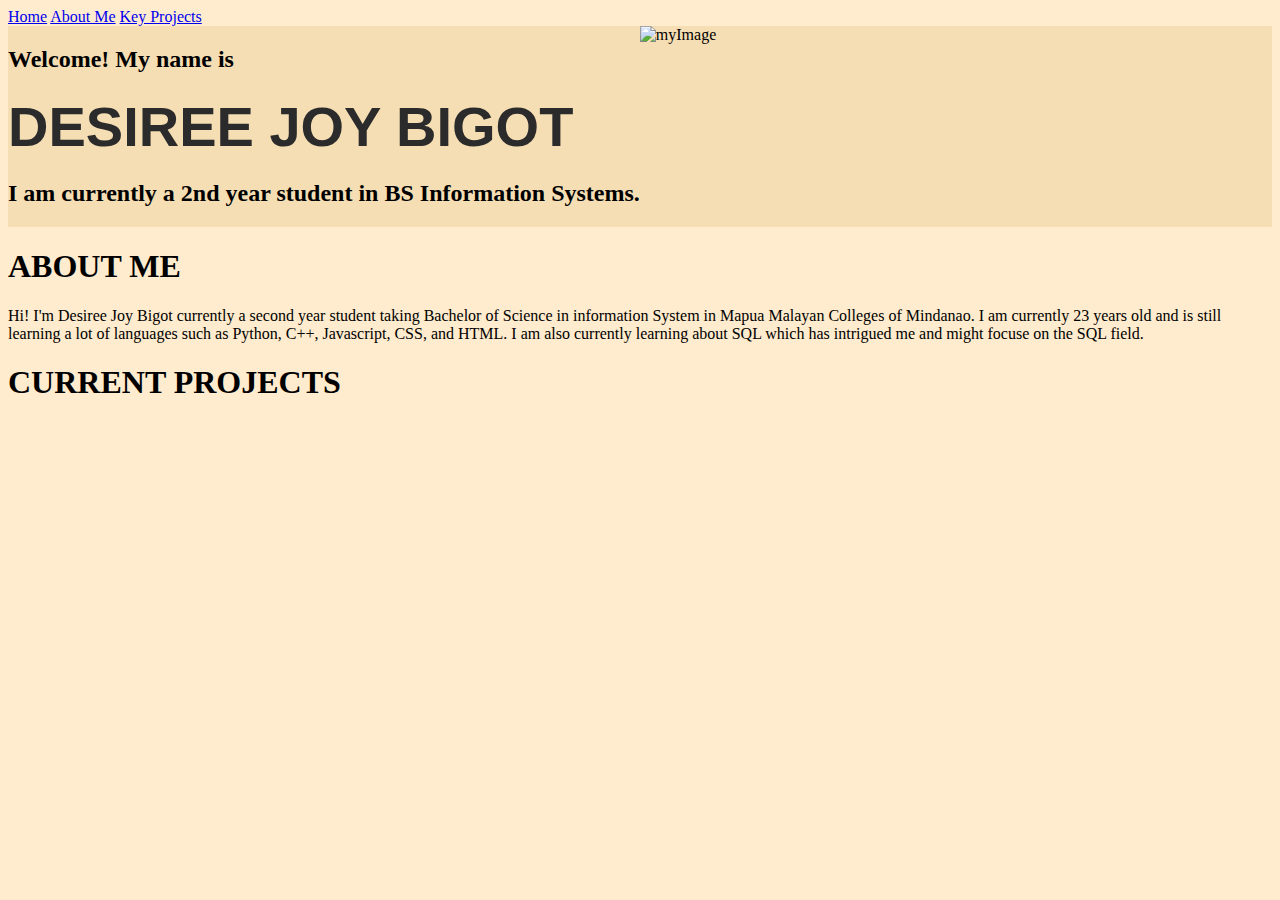
==== BIGOT_M1P3/index.html @ 06c0e911 "a" ====
<!DOCTYPE html>
<html lang="en">
<head>
    <meta charset="UTF-8">
    <meta name="viewport" content="width=device-width, initial-scale=1.0">
    <title>Portfolio</title>
    <link rel="stylesheet" href="style.css">
</head>
<body>
    <nav>
        <a href="#home">Home</a>
        <a href="#AboutMe">About Me</a>
        <a href="#KeyProjects">Key Projects</a>
    </nav>
    <header class="header1" id="home">
        <div class="headerContainer">
            <h2 class="Greet">Welcome! My name is</h2>
            <h1 class="name">DESIREE JOY BIGOT</h1>
            <h2 class="info">I am currently a 2nd year student in BS Information Systems. </h2>
        </div>
        <div class="imagecontainer">
            <img src="https://github.com/10djbigot/10djbigot.github.io/blob/main/BIGOT_M1P3/me.jpg?raw=true" class="myImage" alt="myImage">
        </div>
    </header>

    <div class=AboutMe id="AboutMe">
        <h1>ABOUT ME</h1>
        <p>Hi! I'm Desiree Joy Bigot currently a second year student taking Bachelor of Science in information System in Mapua Malayan
            Colleges of Mindanao. I am currently 23 years old and is still learning a lot of languages such as Python, C++, Javascript, CSS,
            and HTML. I am also currently learning about SQL which has intrigued me and might focuse on the SQL field.
        </p>
    </div>

    <div class="Projects" id=KeyProjects>
        <h1 class="h1Project">CURRENT PROJECTS</h1>
    </div>
</body>
</html>
---- BIGOT_M1P3/style.css ----
header{
    background-color: wheat;
    margin: 0%;
    padding: 0%;
    display: flex;
}

body{
    background-color: blanchedalmond;
}
nav{
    transition: all .05s /ease;
}
.imagecontainer {
    float: left;
    margin-right: 20px;
}

.myImage {
    height: 500px;
    width: auto;
}

.name {
    color: #2b2b2b;
    font-family: Poppins, sans-serif;
    font-size: 56px;
    font-weight: 700;
    line-height: 120%;
    margin: 0;
}
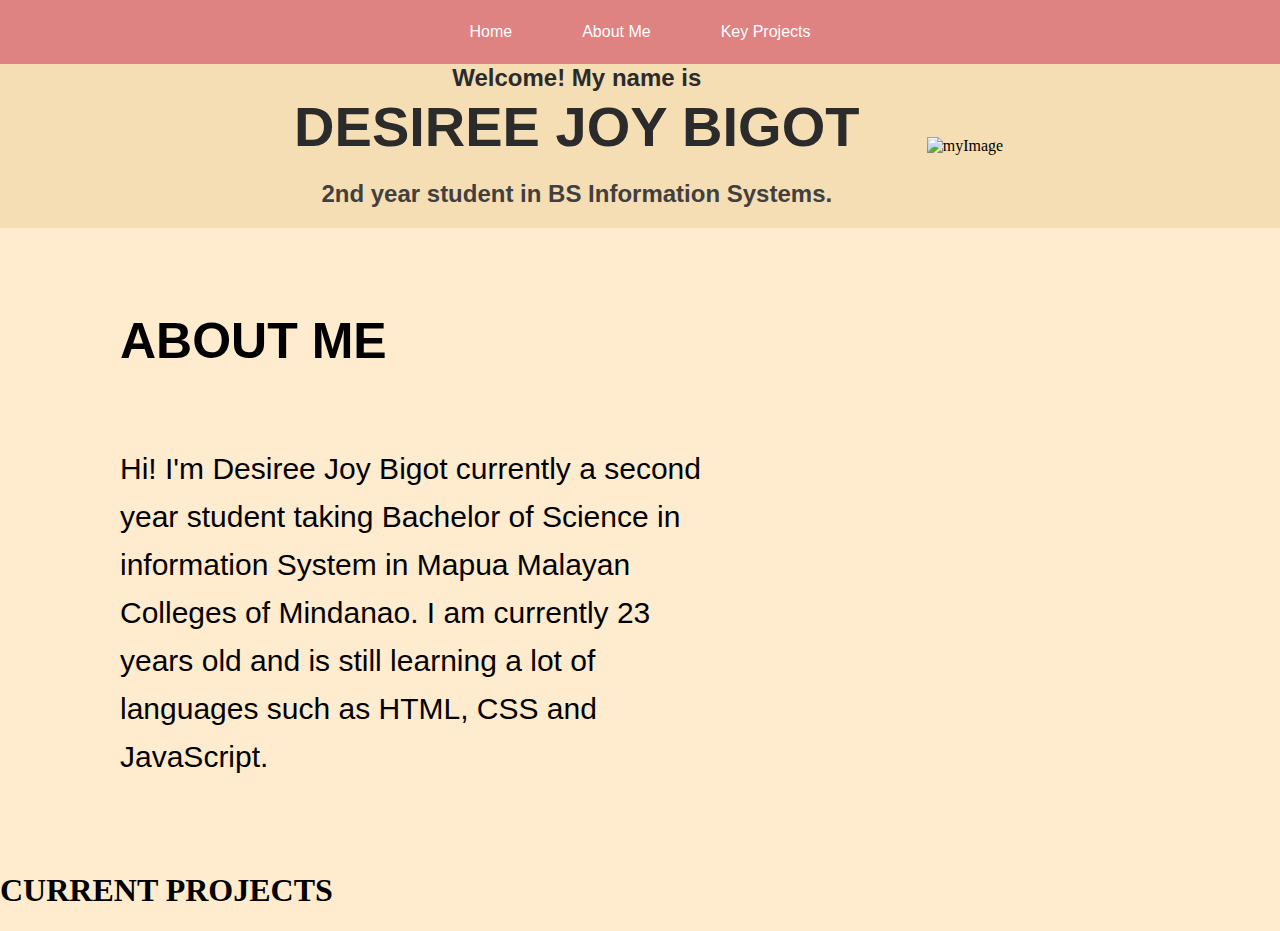
==== commit a3a5552b: "z" ====
--- a/BIGOT_M1P3/index.html
+++ b/BIGOT_M1P3/index.html
@@ -7,27 +7,26 @@
     <link rel="stylesheet" href="style.css">
 </head>
 <body>
-    <nav>
-        <a href="#home">Home</a>
-        <a href="#AboutMe">About Me</a>
-        <a href="#KeyProjects">Key Projects</a>
+    <nav class="navBar">
+        <a href="#home" class="navlink">Home</a>
+        <a href="#AboutMe" class="navlink">About Me</a>
+        <a href="#KeyProjects" class="navlink">Key Projects</a>
     </nav>
     <header class="header1" id="home">
         <div class="headerContainer">
             <h2 class="Greet">Welcome! My name is</h2>
             <h1 class="name">DESIREE JOY BIGOT</h1>
-            <h2 class="info">I am currently a 2nd year student in BS Information Systems. </h2>
+            <h2 class="info">2nd year student in BS Information Systems. </h2>
         </div>
         <div class="imagecontainer">
-            <img src="https://github.com/10djbigot/10djbigot.github.io/blob/main/BIGOT_M1P3/me.jpg?raw=true" class="myImage" alt="myImage">
+            <img src="https://github.com/10djbigot/10djbigot.github.io/blob/main/BIGOT_M1P3/picture1.png?raw=true" class="myImage" alt="myImage">
         </div>
     </header>
 
     <div class=AboutMe id="AboutMe">
-        <h1>ABOUT ME</h1>
-        <p>Hi! I'm Desiree Joy Bigot currently a second year student taking Bachelor of Science in information System in Mapua Malayan
-            Colleges of Mindanao. I am currently 23 years old and is still learning a lot of languages such as Python, C++, Javascript, CSS,
-            and HTML. I am also currently learning about SQL which has intrigued me and might focuse on the SQL field.
+        <h1 class="aboutem">ABOUT ME</h1>
+        <p class="content">Hi! I'm Desiree Joy Bigot currently a second year student taking Bachelor of Science in information System in Mapua Malayan
+            Colleges of Mindanao. I am currently 23 years old and is still learning a lot of languages such as HTML, CSS and JavaScript. 
         </p>
     </div>
 
--- a/BIGOT_M1P3/style.css
+++ b/BIGOT_M1P3/style.css
@@ -1,24 +1,30 @@
-header{
+.header1 {
     background-color: wheat;
-    margin: 0%;
-    padding: 0%;
+    margin: 0;
     display: flex;
+    align-items: center; 
+    justify-content: center; 
+    gap: 50px;
 }
 
 body{
     background-color: blanchedalmond;
-}
-nav{
-    transition: all .05s /ease;
+    margin: 0%;
 }
 .imagecontainer {
-    float: left;
-    margin-right: 20px;
+    flex-shrink: 0; 
 }
 
 .myImage {
-    height: 500px;
+    height: 700px;
     width: auto;
+    object-fit: cover;
+}
+
+.headerContainer {
+    text-align: center; 
+    max-width: 600px; 
+    flex-grow: 1;
 }
 
 .name {
@@ -29,3 +35,69 @@
     line-height: 120%;
     margin: 0;
 }
+
+.Greet {
+    color: #2b2b2b;
+    font-family: Poppins, sans-serif;
+    font-weight: 700;
+    line-height: 120%;
+    margin: 0;
+}
+
+.info{
+    color: #423f3f;
+    font-family: Roboto, sans-serif;
+}
+
+.navBar {
+    background-color: rgb(223, 130, 130);
+    box-sizing: border-box;
+    height: 64px;
+    display: flex;
+    align-items: center; 
+    justify-content: center; 
+    gap: 30px; 
+    padding: 0 20px; 
+}
+
+.navlink {
+    text-decoration: none; 
+    color: white; 
+    font-family: Roboto, sans-serif; 
+    font-size: 16px;
+    font-weight: 500;
+    padding: 10px 20px; 
+    transition: background-color 0.3s ease, color 0.3s ease; 
+}
+
+.navlink:hover {
+    background-color: rgba(255, 255, 255, 0.3); 
+    color: black; 
+    border-radius: 8px; 
+}
+
+
+.AboutMe {
+    display: flex;
+    flex-direction: column;   
+    align-items: left;   
+    text-align: left;           
+    padding: 40px 20px;         
+    margin-left: 100px;          
+    background-color: blanchedalmond; 
+}
+
+.aboutem{
+    max-width: 600px;                 
+    font-family: Roboto, sans-serif;  
+    font-size: 50px;                  
+    line-height: 1.6;                 
+    color: #000000; 
+}
+.content {
+    max-width: 600px;                 
+    font-family: Roboto, sans-serif;  
+    font-size: 30px;                  
+    line-height: 1.6;                 
+    color: #000000;                   
+}
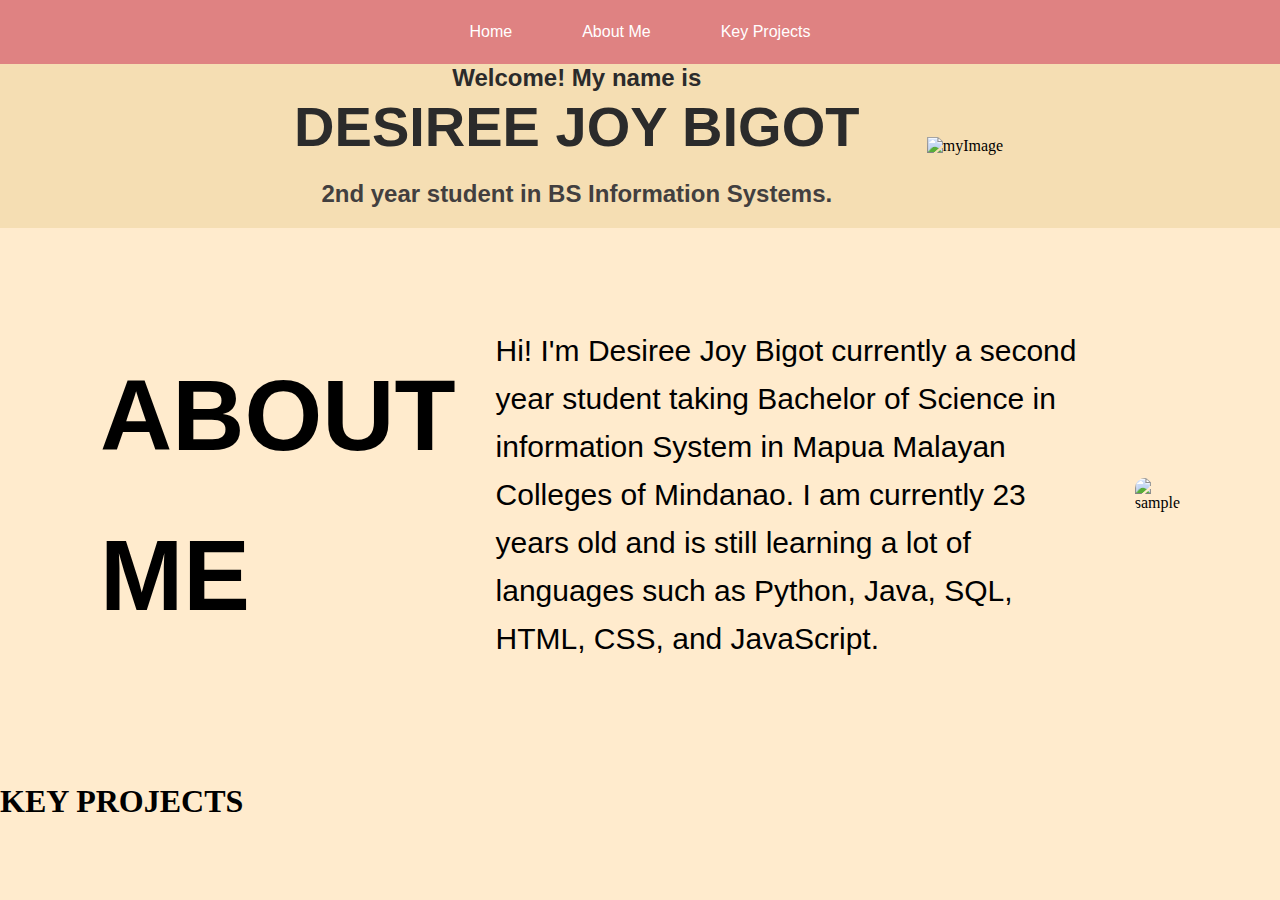
==== commit 95125d96: "aq" ====
--- a/BIGOT_M1P3/index.html
+++ b/BIGOT_M1P3/index.html
@@ -26,12 +26,21 @@
     <div class=AboutMe id="AboutMe">
         <h1 class="aboutem">ABOUT ME</h1>
         <p class="content">Hi! I'm Desiree Joy Bigot currently a second year student taking Bachelor of Science in information System in Mapua Malayan
-            Colleges of Mindanao. I am currently 23 years old and is still learning a lot of languages such as HTML, CSS and JavaScript. 
+            Colleges of Mindanao. I am currently 23 years old and is still learning a lot of languages such as Python, Java, SQL, HTML, CSS, and JavaScript. 
         </p>
+
+        <div class="imagecontainer2">
+            <img src="https://github.com/10djbigot/10djbigot.github.io/blob/main/BIGOT_M1P3/sample.jpg?raw=true" class="myImage2" alt="sample">
+        </div>
     </div>
 
     <div class="Projects" id=KeyProjects>
-        <h1 class="h1Project">CURRENT PROJECTS</h1>
+        <h1 class="h1proj">KEY PROJECTS</h1>
+        <div class="projcontent">
+            <div class="ExplorePHTours">
+                
+            </div>
+        </div>
     </div>
 </body>
 </html>
--- a/BIGOT_M1P3/style.css
+++ b/BIGOT_M1P3/style.css
@@ -76,21 +76,21 @@
     border-radius: 8px; 
 }
 
-
 .AboutMe {
     display: flex;
-    flex-direction: column;   
-    align-items: left;   
-    text-align: left;           
-    padding: 40px 20px;         
-    margin-left: 100px;          
+    justify-content: space-between;
+    align-items: center;           
+    padding: 40px 100px;            
     background-color: blanchedalmond; 
+    box-sizing: border-box;
+    gap: 40px;                      
+    width: 100%;                    
 }
 
 .aboutem{
     max-width: 600px;                 
     font-family: Roboto, sans-serif;  
-    font-size: 50px;                  
+    font-size: 100px;                  
     line-height: 1.6;                 
     color: #000000; 
 }
@@ -101,3 +101,18 @@
     line-height: 1.6;                 
     color: #000000;                   
 }
+
+.imagecontainer1{
+    flex-shrink: 0;
+}
+
+.myImage2 {  
+    width: 500px;                
+    height: 500px;                  
+    object-fit: cover;              
+    border-radius: 10px;            
+}
+
+.Projects{
+    
+}
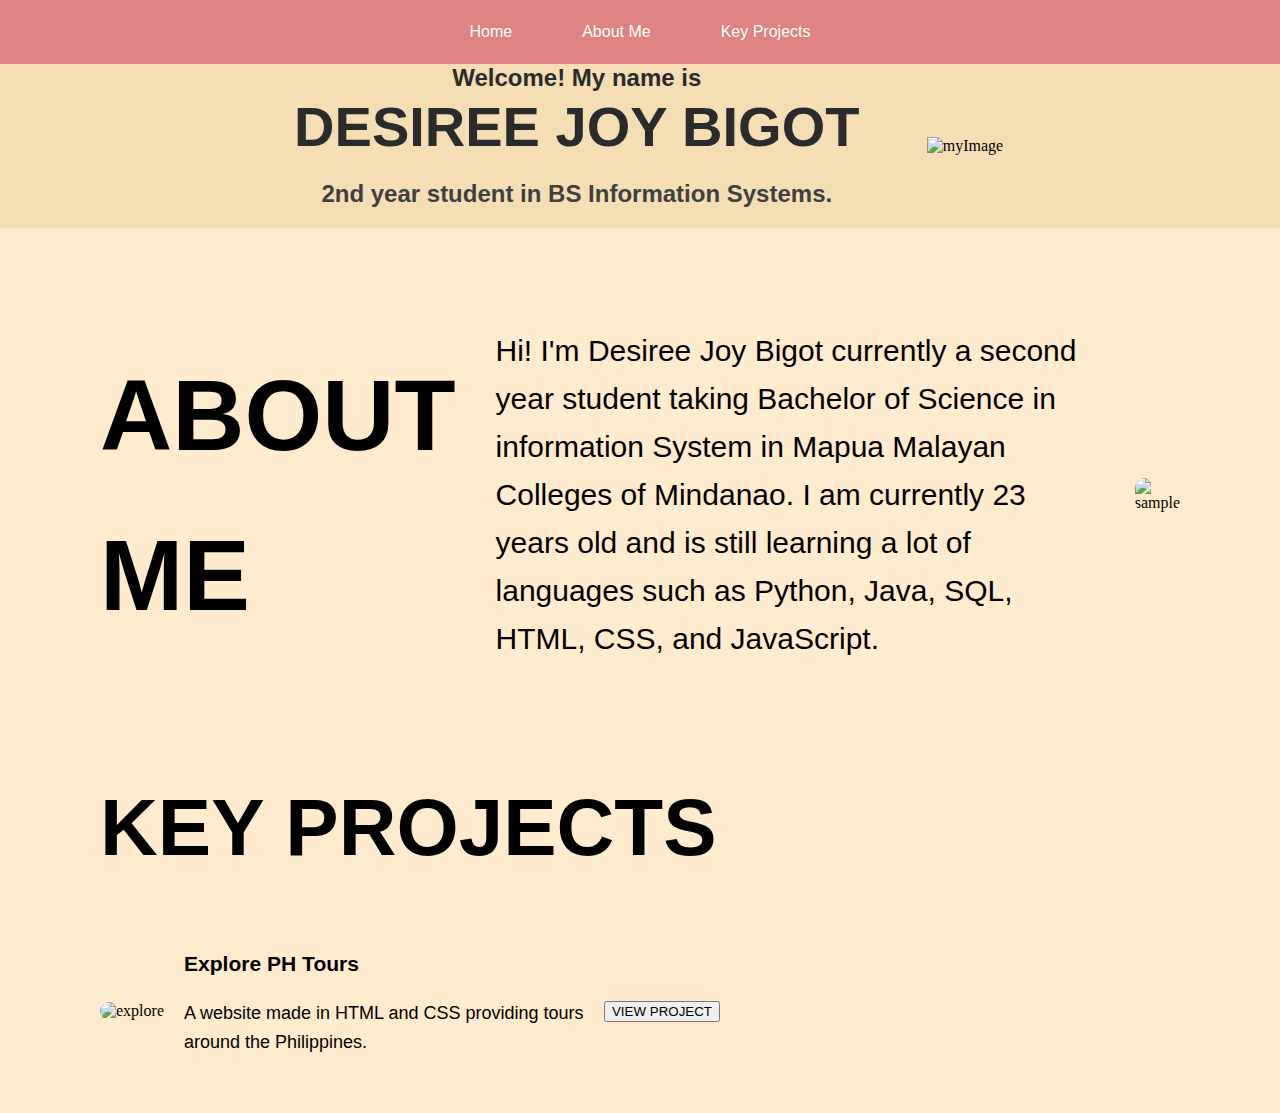
==== commit c36f2873: "z" ====
--- a/BIGOT_M1P3/index.html
+++ b/BIGOT_M1P3/index.html
@@ -34,13 +34,29 @@
         </div>
     </div>
 
-    <div class="Projects" id=KeyProjects>
+    <div class="Projects" id="KeyProjects">
         <h1 class="h1proj">KEY PROJECTS</h1>
         <div class="projcontent">
             <div class="ExplorePHTours">
-                
+                <div>
+                    <img src="https://github.com/10djbigot/10djbigot.github.io/blob/main/BIGOT_M1P3/explore.png?raw=true" class="exploreph" alt="explore">
+                </div>
+                <div class="explorecontent">
+                    <h3>Explore PH Tours</h3>
+                    <p class="exploreinfo">
+                        A website made in HTML and CSS providing tours around the Philippines.
+                    </p>
+                </div>
+                <a class="button-holder" target="_blank" rel="noreferrer" href=""><button class="secondaryButton">VIEW PROJECT</button></a>
             </div>
         </div>
-    </div>
+    
+        <div class="Counter">
+            <div>
+                <img src="">
+            </div>
+        </div>
+    <div>
 </body>
 </html>
+
--- a/BIGOT_M1P3/style.css
+++ b/BIGOT_M1P3/style.css
@@ -113,6 +113,56 @@
     border-radius: 10px;            
 }
 
-.Projects{
-    
+.h1proj {
+    max-width: 100%;               
+    font-family: Roboto, sans-serif;
+    font-size: 80px;               
+    color: #000000;
+    margin-left: 100px;            
+    white-space: nowrap;           
+    margin-top: 20px;              
 }
+
+
+.ExplorePHTours{
+    display: flex;
+    justify-content: space-between;
+    align-items: center;           
+    padding: 40px 100px;            
+    background-color: blanchedalmond; 
+    box-sizing: border-box;
+    gap: 40px;                      
+    width: 100%;  
+}
+
+
+.ExplorePHTours {
+    display: flex;                   
+    align-items: center;            
+    gap: 20px;                       
+    justify-content: flex-start;     
+    padding: 20px 100px;
+    background-color: blanchedalmond;
+    box-sizing: border-box;
+    width: 100%;
+}
+
+.exploreph {
+    width: 300px;                    
+    height: auto;                    
+    object-fit: cover;
+    border-radius: 10px;
+}
+
+.explorecontent {
+    max-width: 400px;                
+    font-family: Roboto, sans-serif;
+    font-size: 18px;
+    line-height: 1.6;
+    color: #000000;
+}
+
+.explorecontent h3 {
+    font-weight: bold;
+    margin: 0 0 10px 0;              
+}
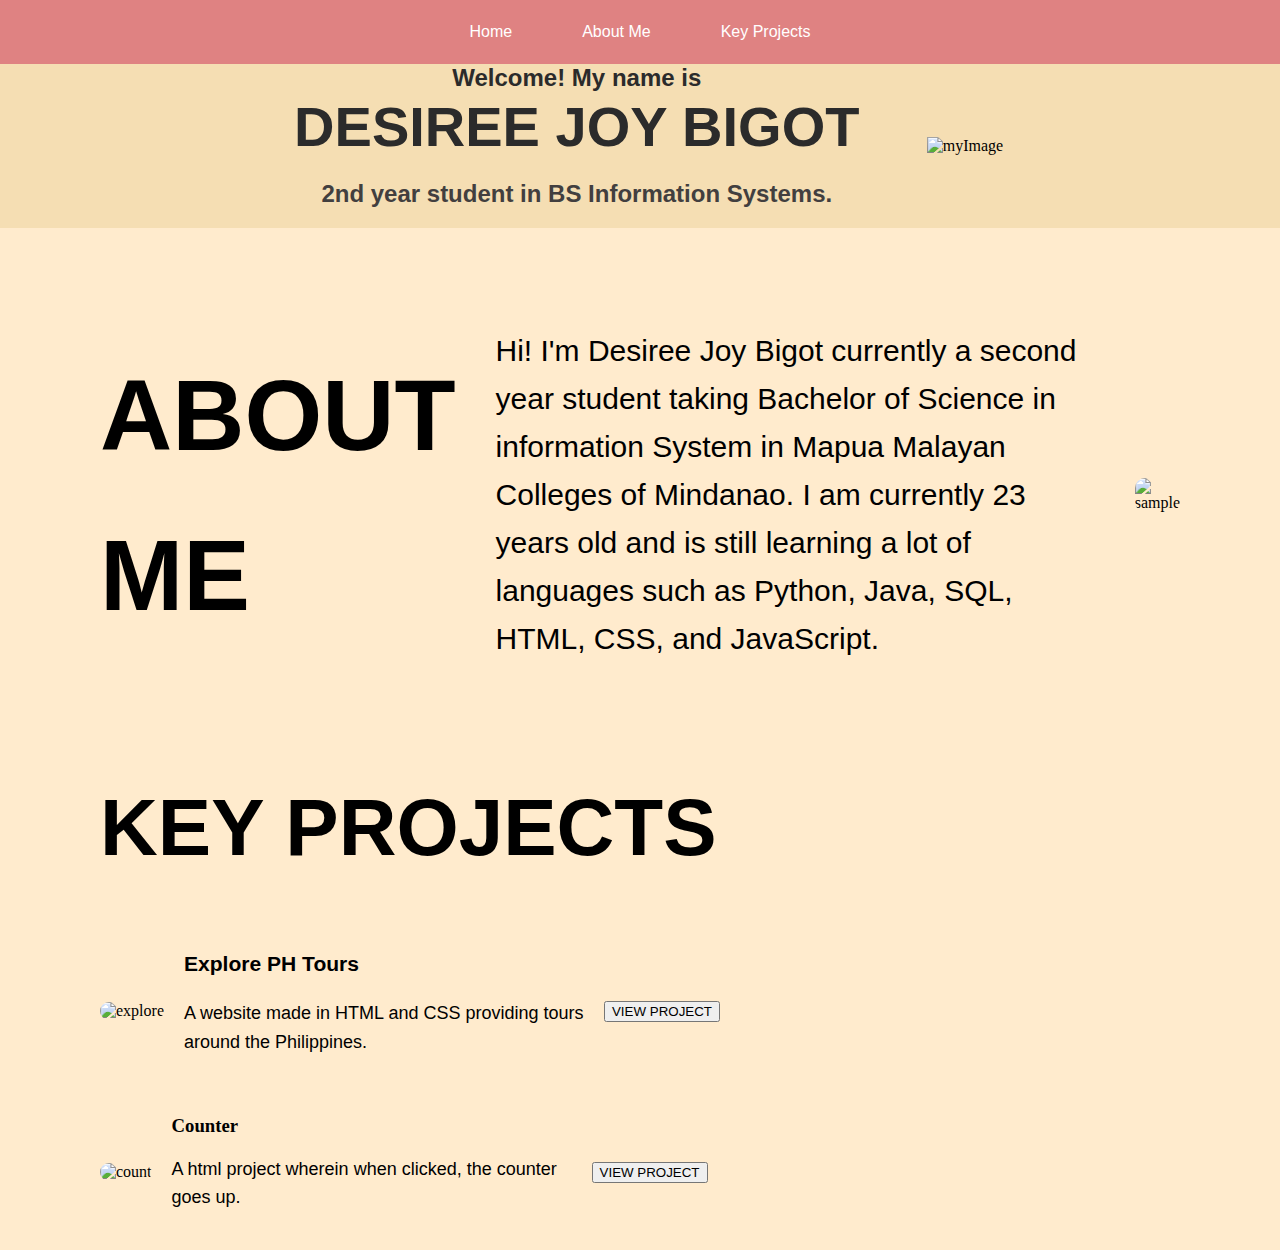
==== commit 5aa351c1: "xc" ====
--- a/BIGOT_M1P3/index.html
+++ b/BIGOT_M1P3/index.html
@@ -47,14 +47,19 @@
                         A website made in HTML and CSS providing tours around the Philippines.
                     </p>
                 </div>
-                <a class="button-holder" target="_blank" rel="noreferrer" href=""><button class="secondaryButton">VIEW PROJECT</button></a>
+                <a class="button-holder" target="_blank" rel="noreferrer" href="http://127.0.0.1:5501/BigotExplorePHTours.html"><button class="secondaryButton">VIEW PROJECT</button></a>
             </div>
         </div>
     
         <div class="Counter">
             <div>
-                <img src="">
+                <img src="https://github.com/10djbigot/10djbigot.github.io/blob/main/BIGOT_M1P3/count.png?raw=true" class="count" alt="count">
             </div>
+            <div class="counter1">
+                <h3>Counter</h3>
+                <p class="countinfo">A html project wherein when clicked, the counter goes up. </p>
+            </div>
+            <a class="button-holder" target="_blank" rel="noreferrer" href="https://10djbigot.github.io/BIGOT_A224_JS_Act01/index.html"><button class="secondaryButton">VIEW PROJECT</button></a>
         </div>
     <div>
 </body>
--- a/BIGOT_M1P3/style.css
+++ b/BIGOT_M1P3/style.css
@@ -166,3 +166,34 @@
     font-weight: bold;
     margin: 0 0 10px 0;              
 }
+
+.Counter{
+    display: flex;                   
+    align-items: center;            
+    gap: 20px;                       
+    justify-content: flex-start;     
+    padding: 20px 100px;
+    background-color: blanchedalmond;
+    box-sizing: border-box;
+    width: 100%;
+}
+
+.count{
+    width: 300px;                    
+    height: auto;                    
+    object-fit: cover;
+    border-radius: 10px;
+}
+
+.counter1 h3{
+    font-weight: bold;
+    margin: 0 0 10px 0;    
+}
+
+.countinfo{
+    max-width: 400px;                
+    font-family: Roboto, sans-serif;
+    font-size: 18px;
+    line-height: 1.6;
+    color: #000000;
+}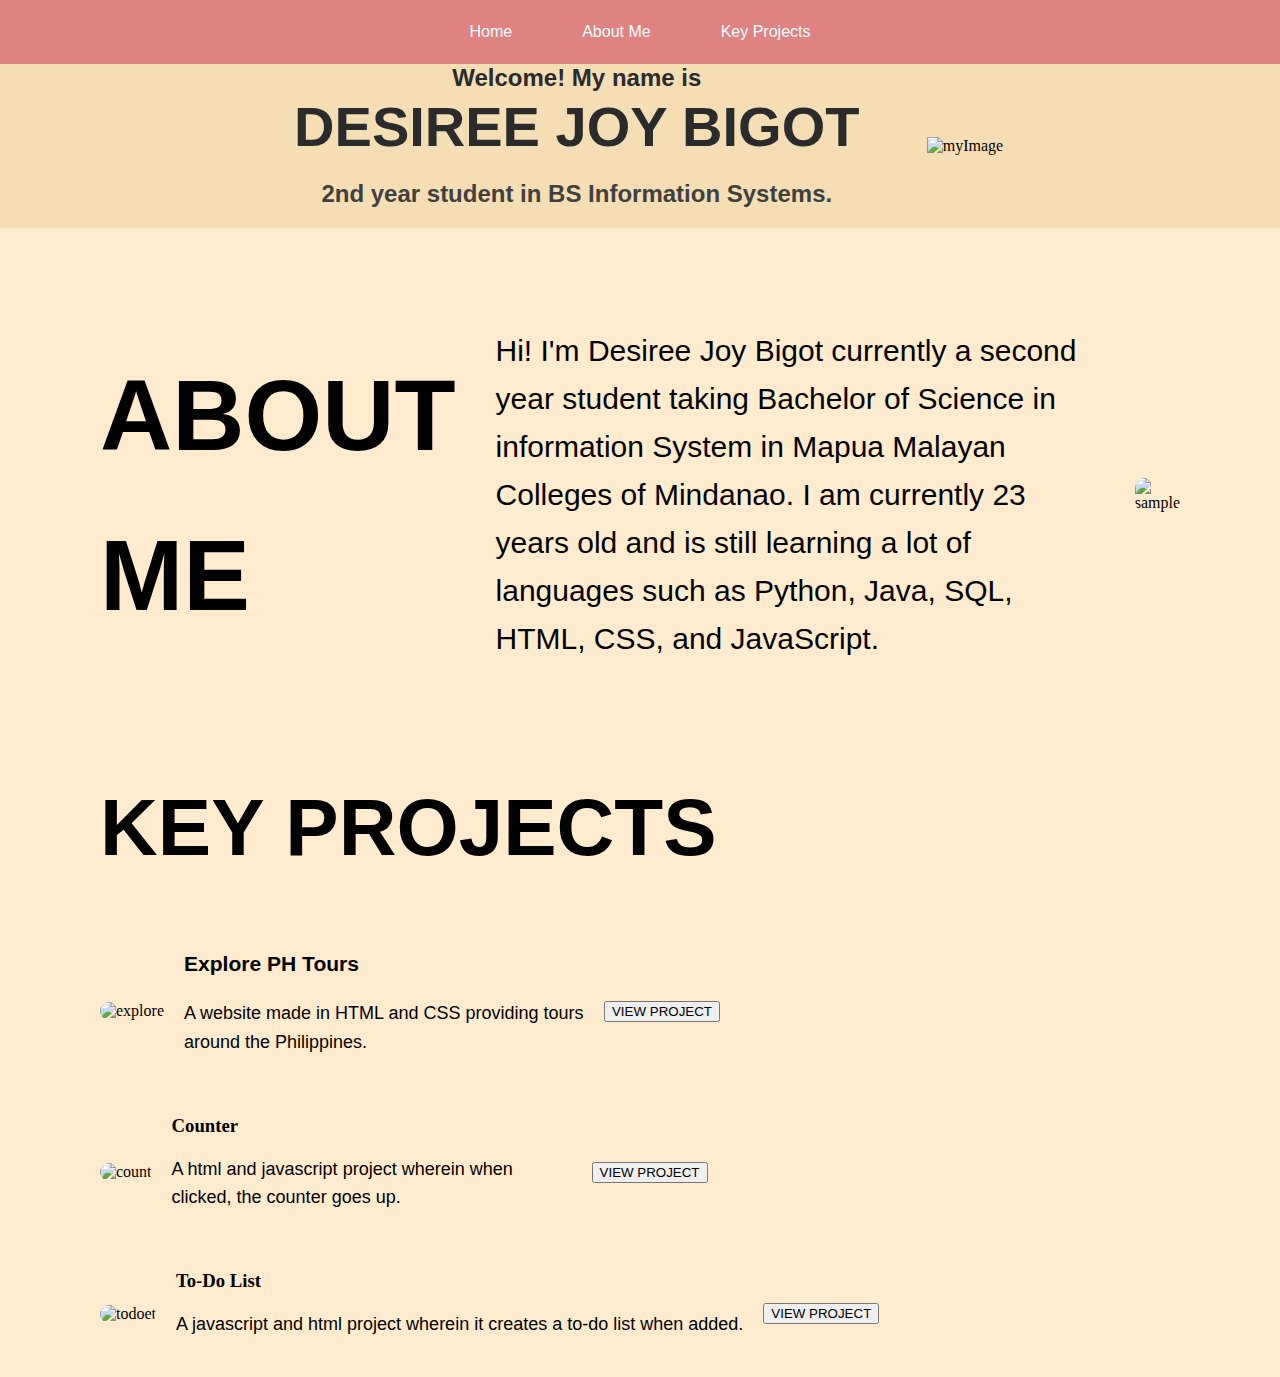
==== commit f6821aae: "c" ====
--- a/BIGOT_M1P3/index.html
+++ b/BIGOT_M1P3/index.html
@@ -57,9 +57,20 @@
             </div>
             <div class="counter1">
                 <h3>Counter</h3>
-                <p class="countinfo">A html project wherein when clicked, the counter goes up. </p>
+                <p class="countinfo">A html and javascript project wherein when clicked, the counter goes up. </p>
             </div>
             <a class="button-holder" target="_blank" rel="noreferrer" href="https://10djbigot.github.io/BIGOT_A224_JS_Act01/index.html"><button class="secondaryButton">VIEW PROJECT</button></a>
+        </div>
+
+        <div class="todo">
+            <div>
+                <img src="https://github.com/10djbigot/10djbigot.github.io/blob/main/BIGOT_M1P3/Todo.png?raw=true" class="todoimg" alt="todoet">
+            </div>
+            <div class="todo1">
+                <h3>To-Do List</h3>
+                <p class="todoinfo">A javascript and html project wherein it creates a to-do list when added.</p>
+            </div>
+            <a class="button-holder" target="_blank" rel="noreferrer" href="https://10djbigot.github.io/BIGOT_A224_JS_Act02/index.html"><button class="secondaryButton">VIEW PROJECT</button></a>
         </div>
     <div>
 </body>
--- a/BIGOT_M1P3/style.css
+++ b/BIGOT_M1P3/style.css
@@ -196,4 +196,35 @@
     font-size: 18px;
     line-height: 1.6;
     color: #000000;
-}+}
+
+.todo{
+    display: flex;                   
+    align-items: center;            
+    gap: 20px;                       
+    justify-content: flex-start;     
+    padding: 20px 100px;
+    background-color: blanchedalmond;
+    box-sizing: border-box;
+    width: 100%;
+}
+
+.todoimg{
+    width: 300px;                    
+    height: auto;                    
+    object-fit: cover;
+    border-radius: 10px;
+}
+
+.todo1 h3{
+    font-weight: bold;
+    margin: 0 0 10px 0;    
+}
+
+.todoinfo{
+    ax-width: 400px;                
+    font-family: Roboto, sans-serif;
+    font-size: 18px;
+    line-height: 1.6;
+    color: #000000;
+}
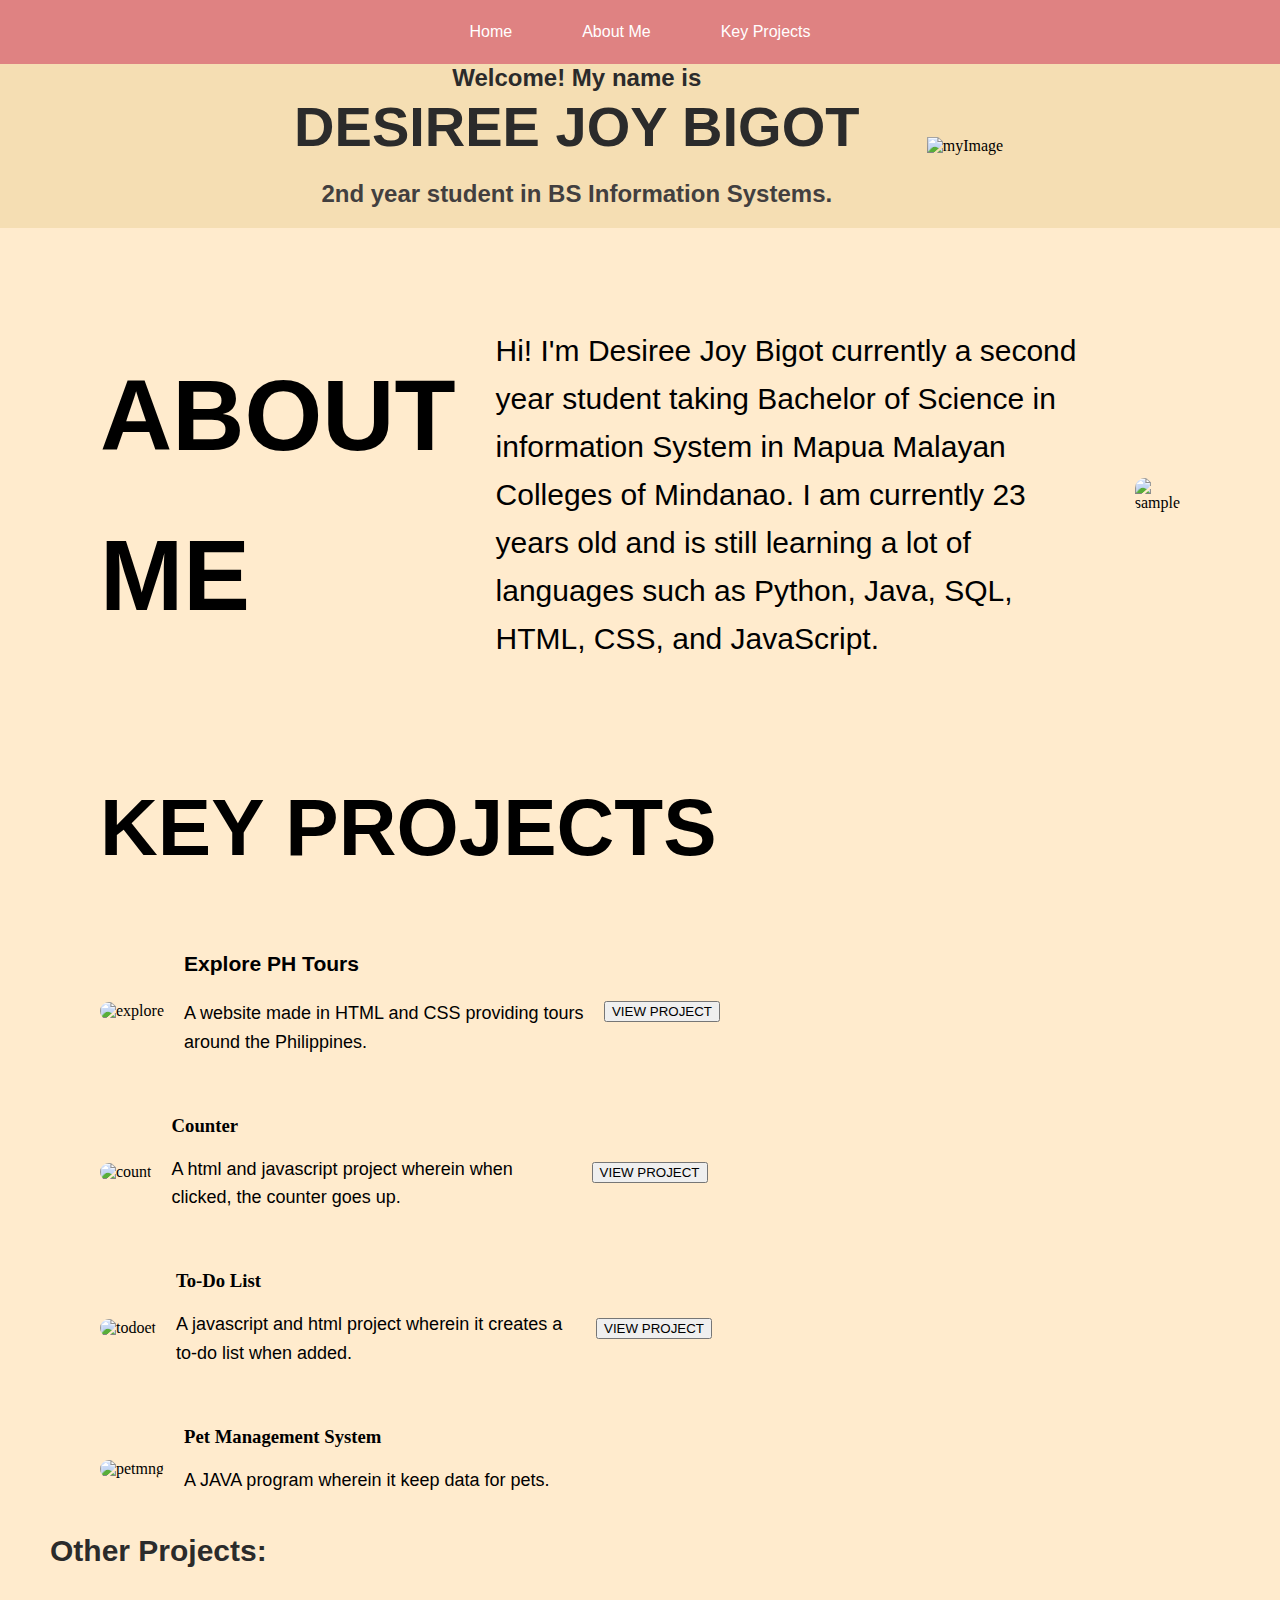
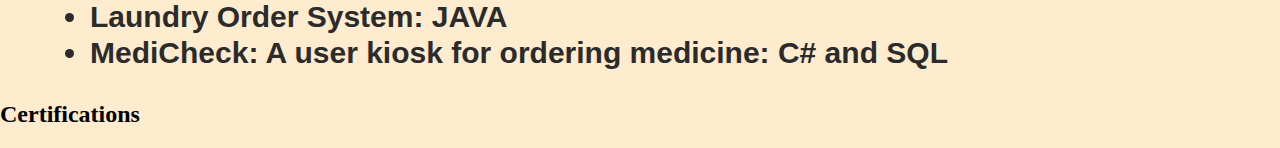
==== commit 9b653298: "csa" ====
--- a/BIGOT_M1P3/index.html
+++ b/BIGOT_M1P3/index.html
@@ -72,6 +72,27 @@
             </div>
             <a class="button-holder" target="_blank" rel="noreferrer" href="https://10djbigot.github.io/BIGOT_A224_JS_Act02/index.html"><button class="secondaryButton">VIEW PROJECT</button></a>
         </div>
+        <div class="petmng">
+            <div>
+                <img src="https://github.com/10djbigot/10djbigot.github.io/blob/main/BIGOT_M1P3/petmng.png?raw=true" class="petmngimg" alt="petmng">
+            </div>
+            <div class="pet1">
+                <h3>Pet Management System</h3>
+                <p class="petinfo">A JAVA program wherein it keep data for pets.</p>
+            </div>
+        </div>
+
+        <div class="other">
+            Other Projects:
+            <ul>
+                <li>Laundry Order System: JAVA</li>
+                <li>MediCheck: A user kiosk for ordering medicine: C# and SQL </li>
+            </ul>
+        </div>
+
+    <div class="cert">
+        <h2>Certifications</h2>
+    </div>
     <div>
 </body>
 </html>
--- a/BIGOT_M1P3/style.css
+++ b/BIGOT_M1P3/style.css
@@ -222,9 +222,49 @@
 }
 
 .todoinfo{
-    ax-width: 400px;                
-    font-family: Roboto, sans-serif;
-    font-size: 18px;
-    line-height: 1.6;
-    color: #000000;
-}
+    max-width: 400px;                
+    font-family: Roboto, sans-serif;
+    font-size: 18px;
+    line-height: 1.6;
+    color: #000000;
+}
+
+.petmng{
+    display: flex;                   
+    align-items: center;            
+    gap: 20px;                       
+    justify-content: flex-start;     
+    padding: 20px 100px;
+    background-color: blanchedalmond;
+    box-sizing: border-box;
+    width: 100%;
+}
+
+.petmngimg{
+    width: 300px;                    
+    height: auto;                    
+    object-fit: cover;
+    border-radius: 10px;
+}
+
+.petmng h3{
+    font-weight: bold;
+    margin: 0 0 10px 0;  
+}
+
+.petinfo{
+    max-width: 400px;                
+    font-family: Roboto, sans-serif;
+    font-size: 18px;
+    line-height: 1.6;
+    color: #000000;
+}
+
+.other {
+    color: #2b2b2b;
+    font-family: Poppins, sans-serif;
+    font-size: 30px;
+    font-weight: 700;
+    line-height: 120%;
+    margin-left: 50px;  /* Adds left margin */
+}
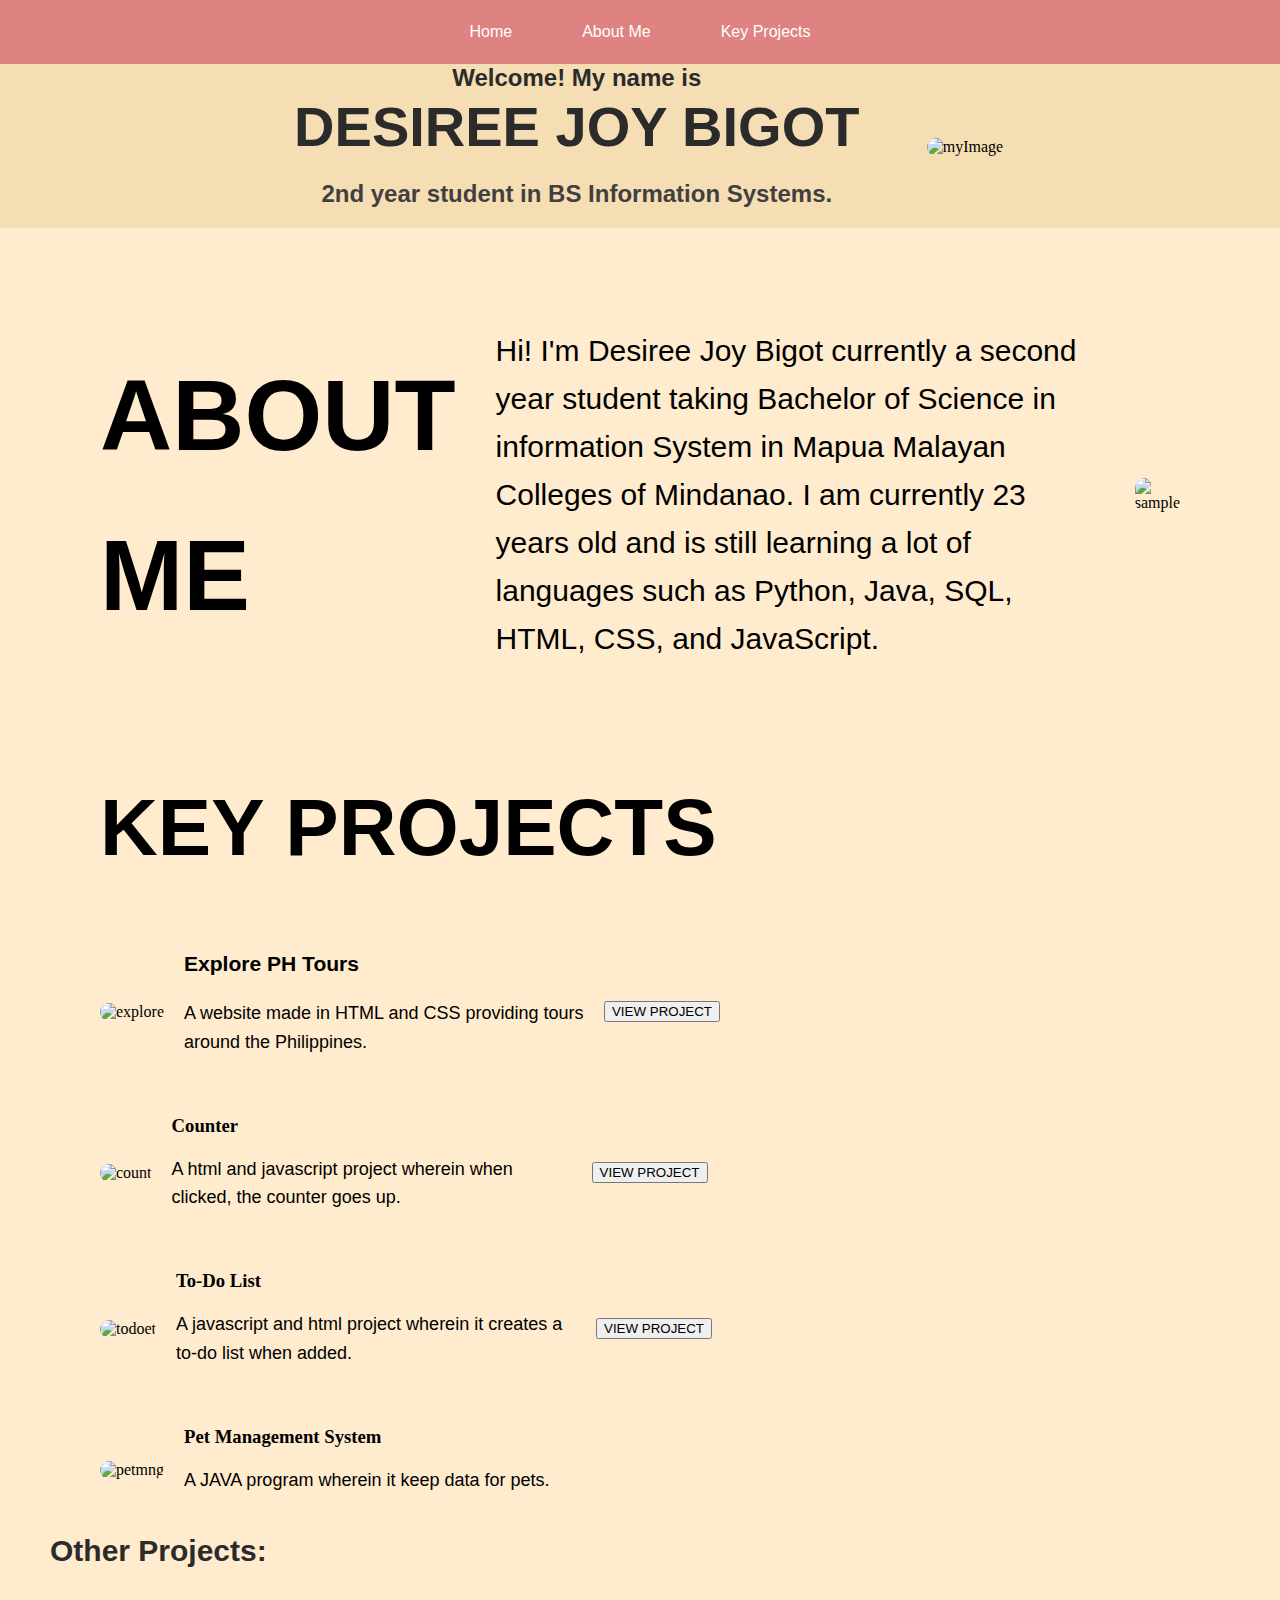
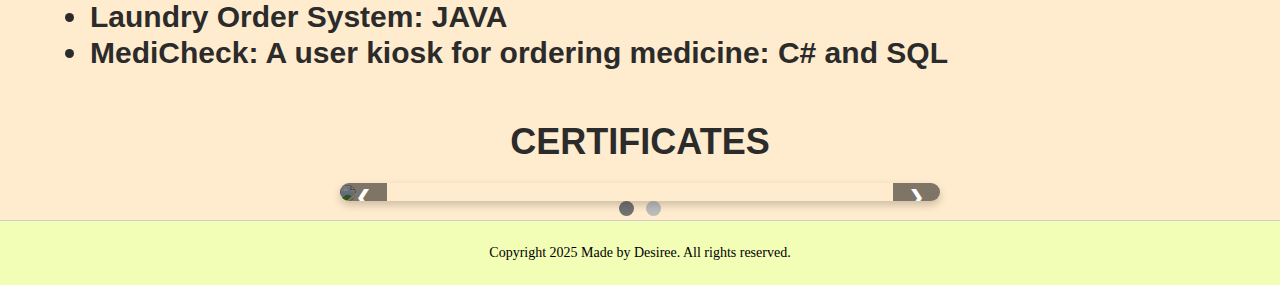
==== commit e8346e4d: "sda" ====
--- a/BIGOT_M1P3/index.html
+++ b/BIGOT_M1P3/index.html
@@ -90,10 +90,40 @@
             </ul>
         </div>
 
-    <div class="cert">
-        <h2>Certifications</h2>
-    </div>
+        <div class="Certi">
+            <h2>CERTIFICATES</h2>
+        </div>
+
+        <div class="slideshow-container">
+
+        
+            <div class="mySlides fade">
+                <img src="https://github.com/10djbigot/10djbigot.github.io/blob/main/BIGOT_M1P3/Coursera-certificate_page-0001.jpg?raw=true" style="width:100%">
+            </div>
+        
+            
+            <div class="mySlides fade">
+                <img src="https://github.com/10djbigot/10djbigot.github.io/blob/main/BIGOT_M1P3/excel.png?raw=true" style="width:100%">
+            </div>
+        
+           
+            <a class="prev" onclick="plusSlides(-1)">&#10094;</a>
+            <a class="next" onclick="plusSlides(1)">&#10095;</a>
+        </div>
+        
+       
+        <div style="text-align:center">
+            <span class="dot" onclick="currentSlide(1)"></span> 
+            <span class="dot" onclick="currentSlide(2)"></span> 
+        </div>
+        <script src="script.js"></script>
     <div>
+
+        <footer> 
+            
+            <p>Copyright 2025 Made by Desiree. All rights reserved.</p>
+            
+        </footer>
 </body>
 </html>
 
--- a/BIGOT_M1P3/style.css
+++ b/BIGOT_M1P3/style.css
@@ -268,3 +268,96 @@
     line-height: 120%;
     margin-left: 50px;  /* Adds left margin */
 }
+.slideshow-container {
+    max-width: 600px;
+    position: relative;
+    margin: auto;
+    border-radius: 10px;
+    overflow: hidden;
+    box-shadow: 0 4px 8px rgba(0,0,0,0.2);
+}
+
+.mySlides {
+    display: none;
+}
+
+img {
+    vertical-align: middle;
+    width: 100%;
+    height: auto;
+    border-radius: 10px;
+}
+
+/* Navigation Buttons */
+.prev, .next {
+    cursor: pointer;
+    position: absolute;
+    top: 50%;
+    width: auto;
+    padding: 16px;
+    margin-top: -22px;
+    color: white;
+    font-weight: bold;
+    font-size: 18px;
+    transition: 0.3s;
+    border-radius: 0 3px 3px 0;
+    user-select: none;
+    background-color: rgba(0,0,0,0.5);
+}
+
+.next {
+    right: 0;
+    border-radius: 3px 0 0 3px;
+}
+
+.prev:hover, .next:hover {
+    background-color: rgba(0,0,0,0.8);
+}
+
+/* Dots */
+.dot {
+    cursor: pointer;
+    height: 15px;
+    width: 15px;
+    margin: 0 4px;
+    background-color: #bbb;
+    border-radius: 50%;
+    display: inline-block;
+    transition: background-color 0.3s ease;
+}
+
+.active, .dot:hover {
+    background-color: #717171;
+}
+
+
+.fade {
+    animation: fadeEffect 1s;
+}
+
+@keyframes fadeEffect {
+    from {opacity: 0.4}
+    to {opacity: 1}
+}
+
+.Certi {
+    text-align: center;       
+    margin: 20px 0;           
+}
+
+.Certi h2 {
+    font-family: Poppins, sans-serif;
+    font-size: 36px;          
+    font-weight: 700;
+    color: #2b2b2b;
+    margin: 0;       
+    margin-top: 50px;         
+}
+
+footer {
+    background-color: #f2fdb4f6;
+    text-align: center;
+    padding: 10px;
+    font-size: 14px;
+    border-top: 1px solid #ccc;
+}
